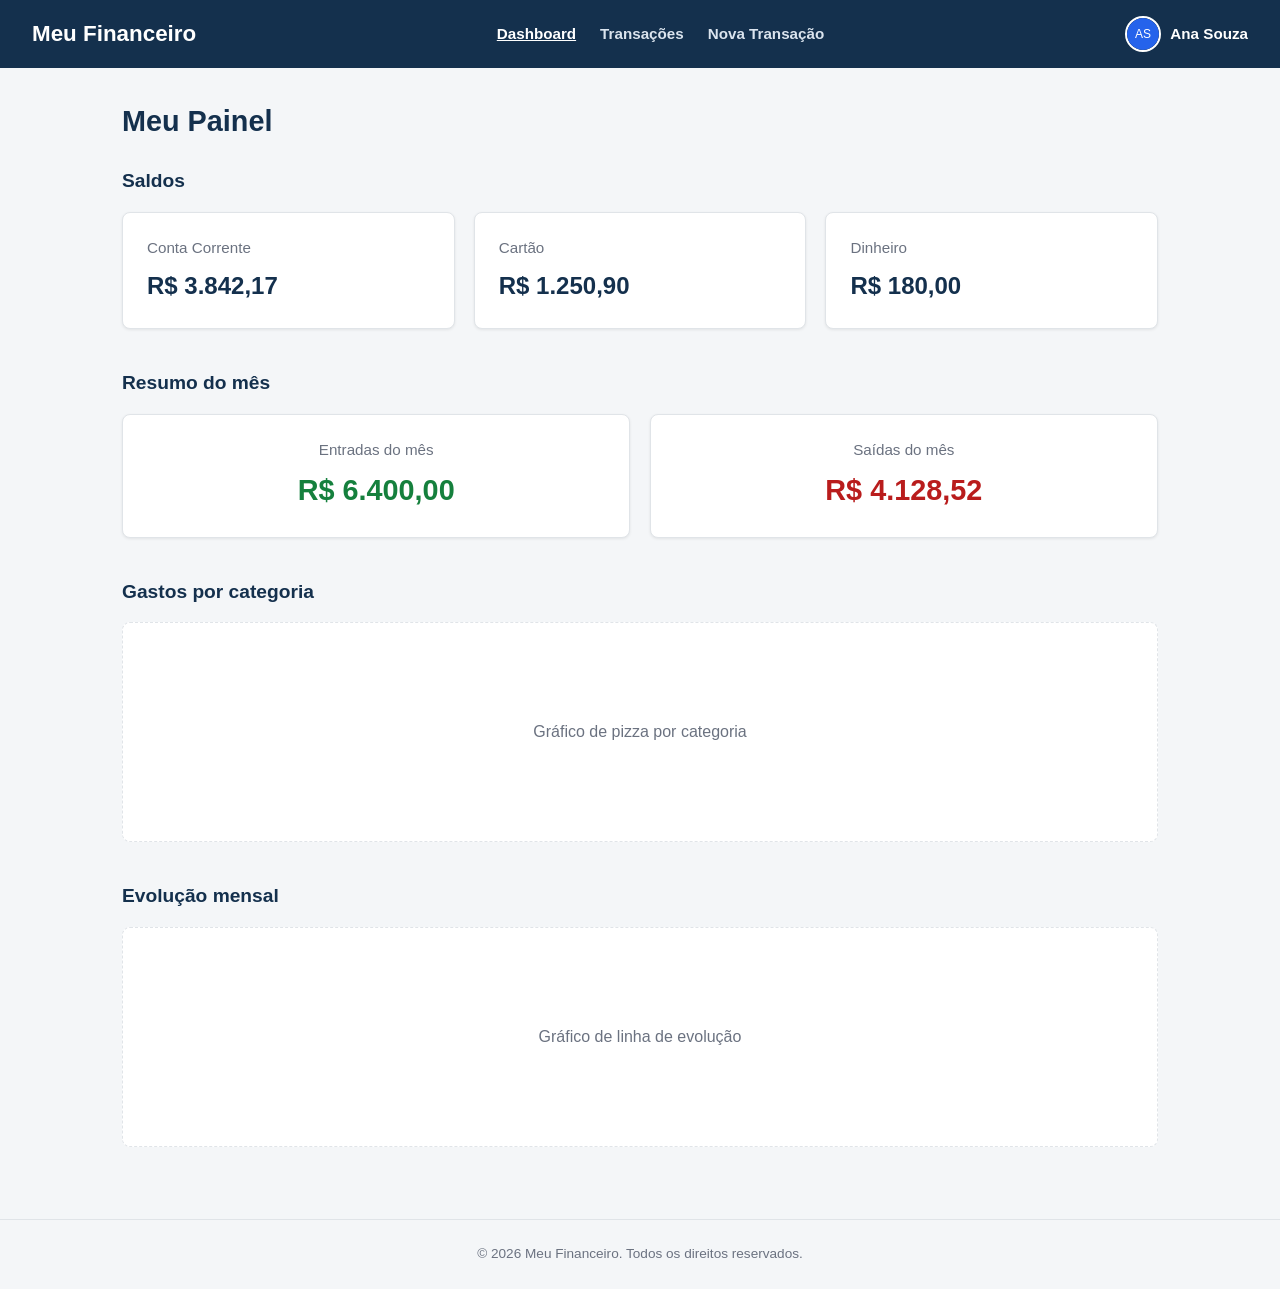
==== sistemafinanceiro_v1_html_css/dashboard.html @ 0a4e5786 "Initial commit: sistema financeiro demo (HTML/CSS) Co-Authored-By: Claude Sonnet 5 <noreply@anthropi" ====
<!DOCTYPE html>
<html lang="pt-br">
<head>
  <meta charset="UTF-8">
  <meta name="viewport" content="width=device-width, initial-scale=1.0">
  <title>Dashboard - Meu Financeiro</title>
  <link rel="stylesheet" href="estilos.css">
</head>
<body>

  <header class="cabecalho">
    <span class="cabecalho__logo">Meu Financeiro</span>

    <nav class="navegacao">
      <a class="navegacao__link navegacao__link--ativo" href="dashboard.html">Dashboard</a>
      <a class="navegacao__link" href="transacoes.html">Transações</a>
      <a class="navegacao__link" href="nova-transacao.html">Nova Transação</a>
    </nav>

    <div class="cabecalho__usuario">
      <img
        class="cabecalho__avatar"
        src="data:image/svg+xml;utf8,%3Csvg xmlns='http://www.w3.org/2000/svg' width='64' height='64'%3E%3Crect width='64' height='64' rx='32' fill='%232563eb'/%3E%3Ctext x='32' y='40' font-size='24' fill='white' text-anchor='middle' font-family='Arial'%3EAS%3C/text%3E%3C/svg%3E"
        alt="Foto de perfil de Ana Souza">
      <span class="cabecalho__nome-usuario">Ana Souza</span>
    </div>
  </header>

  <main class="conteudo-principal">
    <h1 class="titulo-pagina">Meu Painel</h1>

    <section class="secao">
      <h2 class="secao__titulo">Saldos</h2>
      <div class="grade-cartoes">

        <div class="cartao-conta">
          <p class="cartao-conta__nome">Conta Corrente</p>
          <p class="cartao-conta__saldo">R$ 3.842,17</p>
        </div>

        <div class="cartao-conta">
          <p class="cartao-conta__nome">Cartão</p>
          <p class="cartao-conta__saldo">R$ 1.250,90</p>
        </div>

        <div class="cartao-conta">
          <p class="cartao-conta__nome">Dinheiro</p>
          <p class="cartao-conta__saldo">R$ 180,00</p>
        </div>

      </div>
    </section>

    <section class="secao">
      <h2 class="secao__titulo">Resumo do mês</h2>
      <div class="resumo-mes">

        <div class="resumo-mes__bloco">
          <p class="resumo-mes__rotulo">Entradas do mês</p>
          <p class="resumo-mes__valor resumo-mes__valor--entrada">R$ 6.400,00</p>
        </div>

        <div class="resumo-mes__bloco">
          <p class="resumo-mes__rotulo">Saídas do mês</p>
          <p class="resumo-mes__valor resumo-mes__valor--saida">R$ 4.128,52</p>
        </div>

      </div>
    </section>

    <section class="secao">
      <h2 class="secao__titulo">Gastos por categoria</h2>
      <div class="placeholder-grafico">
        Gráfico de pizza por categoria
      </div>
    </section>

    <section class="secao">
      <h2 class="secao__titulo">Evolução mensal</h2>
      <div class="placeholder-grafico">
        Gráfico de linha de evolução
      </div>
    </section>

  </main>

  <footer class="rodape">
    <p>&copy; 2026 Meu Financeiro. Todos os direitos reservados.</p>
  </footer>

</body>
</html>
---- sistemafinanceiro_v1_html_css/estilos.css ----
/* ==========================================================================
   MEU FINANCEIRO - Folha de estilos compartilhada
   Este arquivo é usado por todas as páginas do app.
   As seções abaixo estão organizadas para facilitar a leitura.
   ========================================================================== */

/* --------------------------------------------------------------------------
   1. VARIÁVEIS GLOBAIS (identidade visual)
   Mude os valores aqui para trocar as cores e a fonte de todo o site.
   -------------------------------------------------------------------------- */
:root {
  /* Cores principais */
  --cor-primaria: #14304d;        /* azul-marinho: cabeçalho e títulos */
  --cor-primaria-escura: #0c2036; /* variação mais escura da primária */
  --cor-destaque: #2563eb;        /* azul vibrante: botões de ação principal */
  --cor-destaque-hover: #1d4ed8;  /* estado hover do botão de destaque */

  /* Cores de fundo e texto */
  --cor-fundo: #f4f6f8;           /* fundo geral da página */
  --cor-fundo-card: #ffffff;      /* fundo de cartões e caixas */
  --cor-borda: #e0e4e8;           /* bordas suaves */
  --cor-texto-principal: #1f2937; /* texto principal, quase preto */
  --cor-texto-secundario: #6b7280;/* texto secundário, cinza médio */

  /* Cores de valores financeiros */
  --cor-entrada: #15803d;   /* verde: receitas / entradas */
  --cor-saida: #b91c1c;     /* vermelho: despesas / saídas */

  /* Tipografia */
  --fonte-principal: "Segoe UI", Roboto, Arial, sans-serif;

  /* Espaçamentos e bordas reutilizáveis */
  --raio-borda: 8px;
  --sombra-card: 0 1px 3px rgba(0, 0, 0, 0.08);
}

/* --------------------------------------------------------------------------
   2. RESET BÁSICO
   Remove estilos padrão do navegador para começar do zero.
   -------------------------------------------------------------------------- */
* {
  box-sizing: border-box;
  margin: 0;
  padding: 0;
}

body {
  font-family: var(--fonte-principal);
  background-color: var(--cor-fundo);
  color: var(--cor-texto-principal);
  line-height: 1.5;
}

a {
  color: var(--cor-destaque);
  text-decoration: none;
}

a:hover {
  text-decoration: underline;
}

img {
  display: block;
  max-width: 100%;
}

/* --------------------------------------------------------------------------
   3. CABEÇALHO E NAVEGAÇÃO
   Cabeçalho compartilhado pelas páginas internas (dashboard, transações,
   nova transação). A página de login usa uma variação simplificada.
   -------------------------------------------------------------------------- */
.cabecalho {
  background-color: var(--cor-primaria);
  color: #ffffff;
  padding: 1rem 2rem;
  display: flex;
  align-items: center;
  justify-content: space-between;
  flex-wrap: wrap;
  gap: 1rem;
}

.cabecalho__logo {
  font-size: 1.4rem;
  font-weight: 700;
  color: #ffffff;
}

.navegacao {
  display: flex;
  gap: 1.5rem;
  flex-wrap: wrap;
}

.navegacao__link {
  color: #dbe4ee;
  font-weight: 600;
  font-size: 0.95rem;
}

.navegacao__link:hover,
.navegacao__link--ativo {
  color: #ffffff;
  text-decoration: underline;
}

.cabecalho__usuario {
  display: flex;
  align-items: center;
  gap: 0.6rem;
}

.cabecalho__avatar {
  width: 36px;
  height: 36px;
  border-radius: 50%;
  border: 2px solid #ffffff;
}

.cabecalho__nome-usuario {
  font-weight: 600;
  font-size: 0.95rem;
  color: #ffffff;
}

/* Cabeçalho simplificado usado apenas na página de login */
.cabecalho-login {
  background-color: var(--cor-primaria);
  color: #ffffff;
  padding: 1.5rem;
  text-align: center;
}

.cabecalho-login__logo {
  font-size: 1.6rem;
  font-weight: 700;
}

/* --------------------------------------------------------------------------
   4. ESTRUTURA GERAL DE PÁGINA
   -------------------------------------------------------------------------- */
.conteudo-principal {
  max-width: 1100px;
  margin: 0 auto;
  padding: 2rem;
}

.conteudo-principal--centralizado {
  max-width: 420px;
  padding-top: 4rem;
}

.titulo-pagina {
  font-size: 1.8rem;
  color: var(--cor-primaria);
  margin-bottom: 1.5rem;
}

.secao {
  margin-bottom: 2.5rem;
}

.secao__titulo {
  font-size: 1.2rem;
  color: var(--cor-primaria);
  margin-bottom: 1rem;
}

.rodape {
  text-align: center;
  padding: 1.5rem;
  color: var(--cor-texto-secundario);
  font-size: 0.85rem;
  border-top: 1px solid var(--cor-borda);
}

/* --------------------------------------------------------------------------
   5. FORMULÁRIOS
   Usado nas páginas de login e nova transação.
   -------------------------------------------------------------------------- */
.formulario {
  background-color: var(--cor-fundo-card);
  border: 1px solid var(--cor-borda);
  border-radius: var(--raio-borda);
  box-shadow: var(--sombra-card);
  padding: 2rem;
}

.campo {
  margin-bottom: 1.2rem;
  display: flex;
  flex-direction: column;
  gap: 0.4rem;
}

.campo__rotulo {
  font-size: 0.9rem;
  font-weight: 600;
  color: var(--cor-texto-principal);
}

.campo__entrada {
  padding: 0.65rem 0.8rem;
  border: 1px solid var(--cor-borda);
  border-radius: var(--raio-borda);
  font-size: 1rem;
  font-family: inherit;
  color: var(--cor-texto-principal);
  background-color: #ffffff;
}

.campo__entrada:focus {
  outline: 2px solid var(--cor-destaque);
  outline-offset: 1px;
}

.campo-linha {
  display: flex;
  gap: 1rem;
  flex-wrap: wrap;
}

.campo-linha .campo {
  flex: 1;
  min-width: 160px;
}

/* --------------------------------------------------------------------------
   6. BOTÕES
   -------------------------------------------------------------------------- */
.botao {
  display: inline-block;
  padding: 0.75rem 1.5rem;
  border-radius: var(--raio-borda);
  border: none;
  font-size: 1rem;
  font-weight: 600;
  font-family: inherit;
  cursor: pointer;
  text-align: center;
}

.botao--destaque {
  background-color: var(--cor-destaque);
  color: #ffffff;
  width: 100%;
}

.botao--destaque:hover {
  background-color: var(--cor-destaque-hover);
}

.botao--secundario {
  background-color: transparent;
  color: var(--cor-texto-secundario);
  border: 1px solid var(--cor-borda);
}

.botao--secundario:hover {
  background-color: var(--cor-fundo);
}

.links-auxiliares {
  margin-top: 1.2rem;
  display: flex;
  justify-content: space-between;
  font-size: 0.85rem;
}

.acoes-formulario {
  display: flex;
  gap: 1rem;
  margin-top: 1.5rem;
}

.acoes-formulario .botao--destaque {
  width: auto;
  flex: 1;
}

/* --------------------------------------------------------------------------
   7. CARDS DE SALDO (dashboard)
   -------------------------------------------------------------------------- */
.grade-cartoes {
  display: grid;
  grid-template-columns: repeat(auto-fit, minmax(220px, 1fr));
  gap: 1.2rem;
}

.cartao-conta {
  background-color: var(--cor-fundo-card);
  border: 1px solid var(--cor-borda);
  border-radius: var(--raio-borda);
  box-shadow: var(--sombra-card);
  padding: 1.5rem;
}

.cartao-conta__nome {
  font-size: 0.95rem;
  color: var(--cor-texto-secundario);
  margin-bottom: 0.5rem;
}

.cartao-conta__saldo {
  font-size: 1.5rem;
  font-weight: 700;
  color: var(--cor-primaria);
}

/* --------------------------------------------------------------------------
   8. RESUMO DO MÊS
   -------------------------------------------------------------------------- */
.resumo-mes {
  display: grid;
  grid-template-columns: repeat(auto-fit, minmax(220px, 1fr));
  gap: 1.2rem;
}

.resumo-mes__bloco {
  background-color: var(--cor-fundo-card);
  border: 1px solid var(--cor-borda);
  border-radius: var(--raio-borda);
  box-shadow: var(--sombra-card);
  padding: 1.5rem;
  text-align: center;
}

.resumo-mes__rotulo {
  font-size: 0.95rem;
  color: var(--cor-texto-secundario);
  margin-bottom: 0.5rem;
}

.resumo-mes__valor {
  font-size: 1.8rem;
  font-weight: 700;
}

.resumo-mes__valor--entrada {
  color: var(--cor-entrada);
}

.resumo-mes__valor--saida {
  color: var(--cor-saida);
}

/* --------------------------------------------------------------------------
   9. ESPAÇOS RESERVADOS PARA GRÁFICOS
   Sem JavaScript, então usamos blocos com texto explicativo no lugar.
   -------------------------------------------------------------------------- */
.placeholder-grafico {
  background-color: var(--cor-fundo-card);
  border: 1px dashed var(--cor-borda);
  border-radius: var(--raio-borda);
  height: 220px;
  display: flex;
  align-items: center;
  justify-content: center;
  color: var(--cor-texto-secundario);
  font-size: 1rem;
  text-align: center;
}

/* --------------------------------------------------------------------------
   10. BARRA DE FILTROS (transações)
   -------------------------------------------------------------------------- */
.barra-filtros {
  background-color: var(--cor-fundo-card);
  border: 1px solid var(--cor-borda);
  border-radius: var(--raio-borda);
  box-shadow: var(--sombra-card);
  padding: 1.2rem;
  display: flex;
  gap: 1rem;
  flex-wrap: wrap;
  margin-bottom: 1.5rem;
}

.barra-filtros .campo {
  margin-bottom: 0;
  min-width: 160px;
  flex: 1;
}

/* --------------------------------------------------------------------------
   11. LISTA DE TRANSAÇÕES
   -------------------------------------------------------------------------- */
.lista-transacoes {
  list-style: none;
  background-color: var(--cor-fundo-card);
  border: 1px solid var(--cor-borda);
  border-radius: var(--raio-borda);
  box-shadow: var(--sombra-card);
  overflow: hidden;
}

.transacao {
  display: flex;
  align-items: center;
  justify-content: space-between;
  gap: 1rem;
  padding: 1rem 1.5rem;
  border-bottom: 1px solid var(--cor-borda);
  flex-wrap: wrap;
}

.transacao:last-child {
  border-bottom: none;
}

.transacao__info {
  flex: 2;
  min-width: 180px;
}

.transacao__descricao {
  font-weight: 600;
  color: var(--cor-texto-principal);
}

.transacao__detalhes {
  font-size: 0.85rem;
  color: var(--cor-texto-secundario);
}

.transacao__data {
  flex: 1;
  min-width: 100px;
  font-size: 0.9rem;
  color: var(--cor-texto-secundario);
}

.transacao__valor {
  flex: 1;
  min-width: 120px;
  font-weight: 700;
  font-size: 1.05rem;
  text-align: right;
}

.transacao__valor--entrada {
  color: var(--cor-entrada);
}

.transacao__valor--saida {
  color: var(--cor-saida);
}

.transacao__acoes {
  display: flex;
  gap: 0.5rem;
}

.transacao__botao-acao {
  background: none;
  border: 1px solid var(--cor-borda);
  border-radius: var(--raio-borda);
  padding: 0.4rem 0.7rem;
  font-size: 0.85rem;
  font-family: inherit;
  cursor: pointer;
  color: var(--cor-texto-secundario);
}

.transacao__botao-acao:hover {
  background-color: var(--cor-fundo);
}
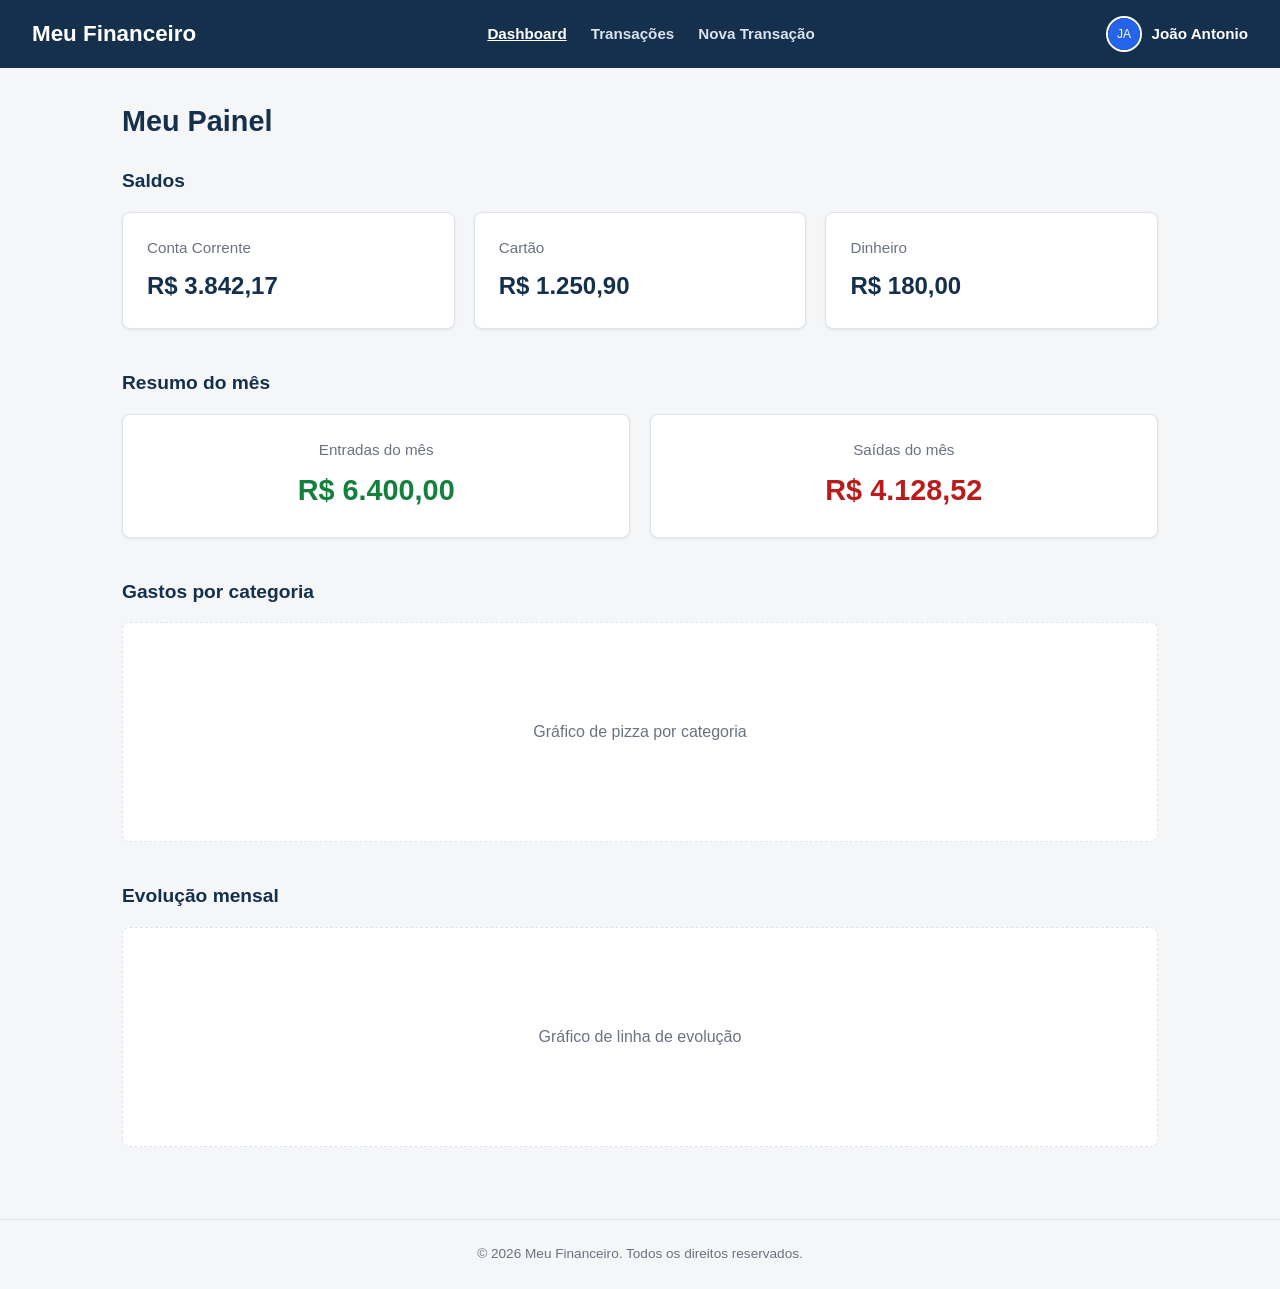
==== commit b3e67c1a: "Ajusta tela de login e troca usuario do cabecalho para Joao Antonio - tela-login.html: campos nome, " ====
--- a/sistemafinanceiro_v1_html_css/dashboard.html
+++ b/sistemafinanceiro_v1_html_css/dashboard.html
@@ -20,9 +20,9 @@
     <div class="cabecalho__usuario">
       <img
         class="cabecalho__avatar"
-        src="data:image/svg+xml;utf8,%3Csvg xmlns='http://www.w3.org/2000/svg' width='64' height='64'%3E%3Crect width='64' height='64' rx='32' fill='%232563eb'/%3E%3Ctext x='32' y='40' font-size='24' fill='white' text-anchor='middle' font-family='Arial'%3EAS%3C/text%3E%3C/svg%3E"
-        alt="Foto de perfil de Ana Souza">
-      <span class="cabecalho__nome-usuario">Ana Souza</span>
+        src="data:image/svg+xml;utf8,%3Csvg xmlns='http://www.w3.org/2000/svg' width='64' height='64'%3E%3Crect width='64' height='64' rx='32' fill='%232563eb'/%3E%3Ctext x='32' y='40' font-size='24' fill='white' text-anchor='middle' font-family='Arial'%3EJA%3C/text%3E%3C/svg%3E"
+        alt="Foto de perfil de João Antonio">
+      <span class="cabecalho__nome-usuario">João Antonio</span>
     </div>
   </header>
 
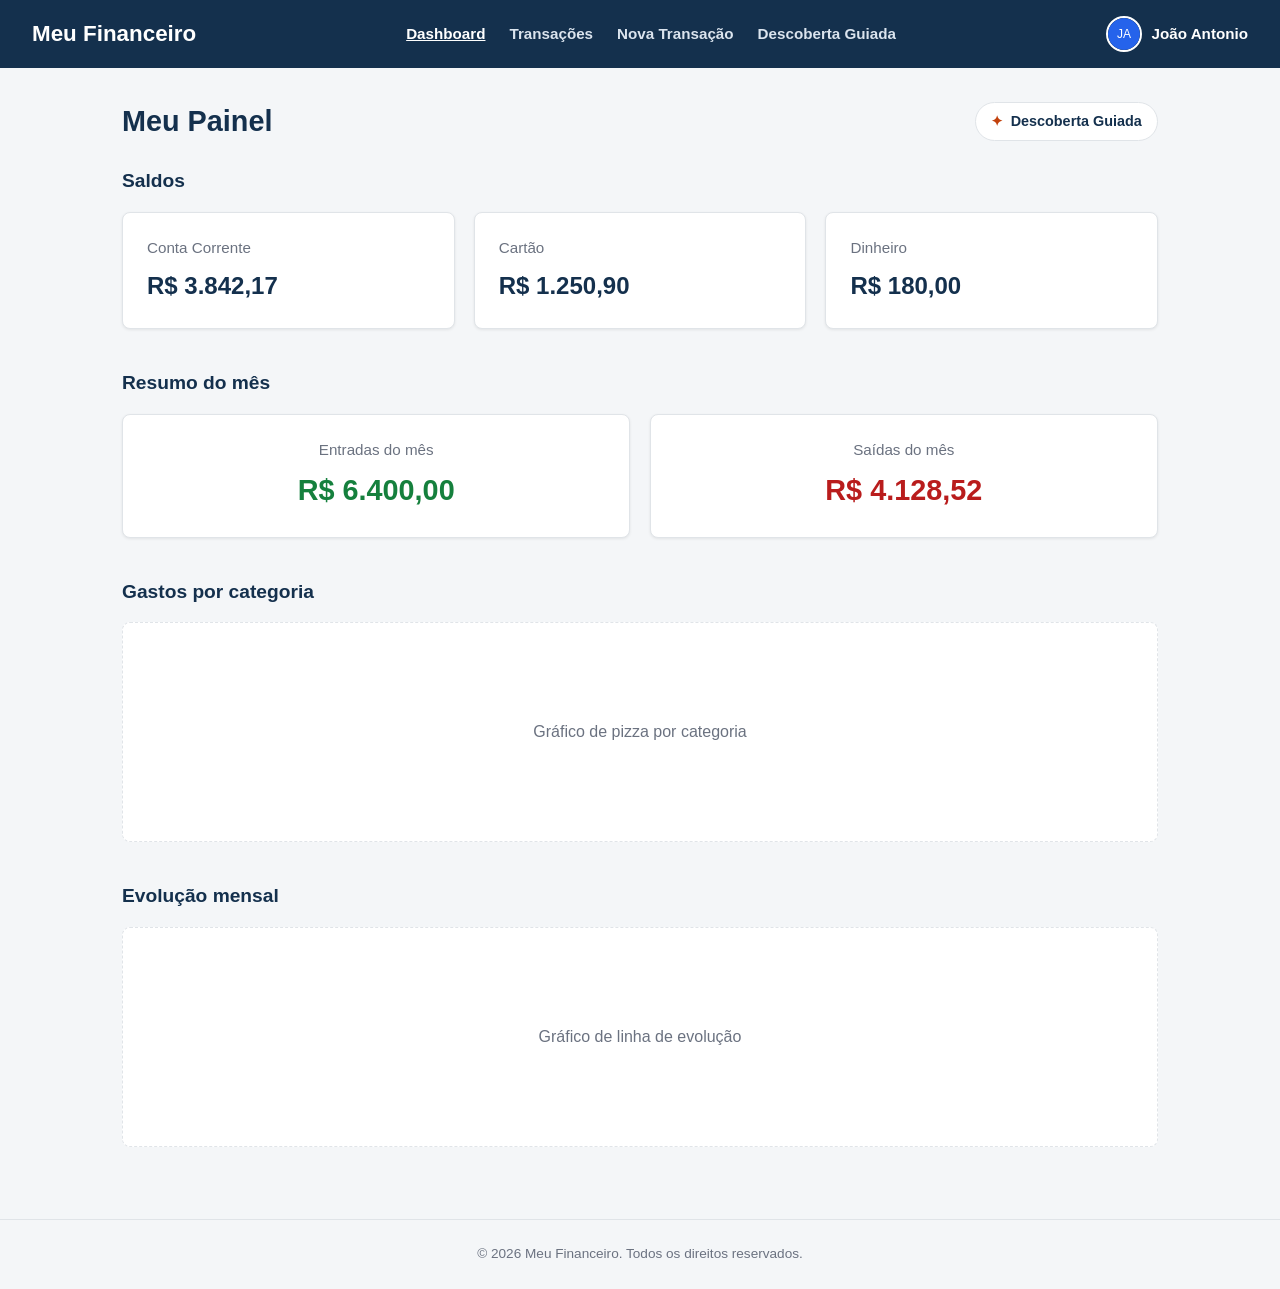
==== commit f8ad4bdb: "Adiciona atividade Descoberta Guiada de hierarquia visual Nova página interativa em 5 etapas (teste " ====
--- a/sistemafinanceiro_v1_html_css/dashboard.html
+++ b/sistemafinanceiro_v1_html_css/dashboard.html
@@ -15,6 +15,7 @@
       <a class="navegacao__link navegacao__link--ativo" href="dashboard.html">Dashboard</a>
       <a class="navegacao__link" href="transacoes.html">Transações</a>
       <a class="navegacao__link" href="nova-transacao.html">Nova Transação</a>
+      <a class="navegacao__link" href="descoberta-guiada.html">Descoberta Guiada</a>
     </nav>
 
     <div class="cabecalho__usuario">
@@ -26,14 +27,32 @@
     </div>
   </header>
 
-  <main class="conteudo-principal">
-    <h1 class="titulo-pagina">Meu Painel</h1>
+  <main class="conteudo-principal painel" id="painel">
+    <div class="titulo-linha">
+      <h1 class="titulo-pagina">Meu Painel</h1>
+      <a class="link-atividade" href="descoberta-guiada.html">
+        <span class="link-atividade__icone" aria-hidden="true">✦</span>
+        Descoberta Guiada
+      </a>
+    </div>
+
+    <div class="aviso-painel" id="aviso-painel" hidden>
+      <p class="aviso-painel__texto" id="aviso-painel-texto">
+        Você está vendo o painel depois do prompt aplicado na Descoberta Guiada.
+      </p>
+      <div class="aviso-painel__acoes">
+        <button class="botao botao--secundario" type="button" id="alternar-painel" aria-pressed="false">
+          Ver antes
+        </button>
+        <a href="descoberta-guiada.html">Voltar à atividade</a>
+      </div>
+    </div>
 
     <section class="secao">
       <h2 class="secao__titulo">Saldos</h2>
       <div class="grade-cartoes">
 
-        <div class="cartao-conta">
+        <div class="cartao-conta cartao-conta--principal">
           <p class="cartao-conta__nome">Conta Corrente</p>
           <p class="cartao-conta__saldo">R$ 3.842,17</p>
         </div>
@@ -88,5 +107,7 @@
     <p>&copy; 2026 Meu Financeiro. Todos os direitos reservados.</p>
   </footer>
 
+  <script src="estado-atividade.js"></script>
+  <script src="dashboard.js"></script>
 </body>
 </html>
--- a/sistemafinanceiro_v1_html_css/estilos.css
+++ b/sistemafinanceiro_v1_html_css/estilos.css
@@ -65,6 +65,20 @@
   max-width: 100%;
 }
 
+/* Foco visível para quem navega pelo teclado */
+a:focus-visible,
+button:focus-visible,
+input:focus-visible,
+select:focus-visible,
+textarea:focus-visible {
+  outline: 3px solid var(--cor-destaque);
+  outline-offset: 2px;
+}
+
+.cabecalho a:focus-visible {
+  outline-color: #ffffff;
+}
+
 /* --------------------------------------------------------------------------
    3. CABEÇALHO E NAVEGAÇÃO
    Cabeçalho compartilhado pelas páginas internas (dashboard, transações,
@@ -308,6 +322,80 @@
   color: var(--cor-primaria);
 }
 
+/* Linha do título do dashboard com o atalho para a Descoberta Guiada */
+.titulo-linha {
+  display: flex;
+  align-items: center;
+  justify-content: space-between;
+  flex-wrap: wrap;
+  gap: 0.75rem 1rem;
+  margin-bottom: 1.5rem;
+}
+
+.titulo-linha .titulo-pagina {
+  margin-bottom: 0;
+}
+
+.link-atividade {
+  display: inline-flex;
+  align-items: center;
+  gap: 0.45rem;
+  padding: 0.5rem 0.95rem;
+  border: 1px solid var(--cor-borda);
+  border-radius: 999px;
+  background-color: var(--cor-fundo-card);
+  color: var(--cor-primaria);
+  font-size: 0.9rem;
+  font-weight: 600;
+  transition: border-color 0.2s ease, box-shadow 0.2s ease;
+}
+
+.link-atividade:hover {
+  text-decoration: none;
+  border-color: var(--cor-primaria);
+  box-shadow: var(--sombra-card);
+}
+
+.link-atividade__icone {
+  color: #c2410c;
+}
+
+/* Aviso exibido quando o prompt da Descoberta Guiada foi aplicado */
+.aviso-painel {
+  display: flex;
+  align-items: center;
+  justify-content: space-between;
+  flex-wrap: wrap;
+  gap: 0.75rem 1rem;
+  padding: 0.85rem 1.1rem;
+  margin-bottom: 1.5rem;
+  border: 1px solid #bbf7d0;
+  border-radius: var(--raio-borda);
+  background-color: #f0fdf4;
+  font-size: 0.92rem;
+}
+
+.aviso-painel[hidden] {
+  display: none;
+}
+
+.aviso-painel__texto {
+  color: #14532d;
+}
+
+.aviso-painel__acoes {
+  display: flex;
+  flex-wrap: wrap;
+  align-items: center;
+  gap: 0.75rem;
+}
+
+.aviso-painel .botao {
+  padding: 0.45rem 0.9rem;
+  font-size: 0.88rem;
+  background-color: #ffffff;
+}
+
 /* --------------------------------------------------------------------------
    8. RESUMO DO MÊS
    -------------------------------------------------------------------------- */
@@ -466,3 +554,159 @@
 .transacao__botao-acao:hover {
   background-color: var(--cor-fundo);
 }
+
+/* --------------------------------------------------------------------------
+   12. HIERARQUIA VISUAL MELHORADA (estado "depois" do painel)
+   Aplicado pela Descoberta Guiada ao dashboard real e à prévia da atividade.
+   O saldo principal ganha tamanho, peso, contraste e respiro; os
+   elementos secundários perdem peso para não competir com ele.
+   -------------------------------------------------------------------------- */
+.painel {
+  container-type: inline-size;
+  container-name: painel;
+}
+
+/* Transição só depois do primeiro desenho (o JS adiciona .painel--animado) */
+.painel--animado .cartao-conta,
+.painel--animado .resumo-mes__bloco,
+.painel--animado .cartao-conta__saldo,
+.painel--animado .resumo-mes__valor {
+  transition: background-color 0.35s ease, color 0.35s ease,
+              font-size 0.35s ease, padding 0.35s ease, box-shadow 0.35s ease;
+}
+
+.painel--hierarquia .secao:first-of-type {
+  margin-bottom: 3rem;
+}
+
+.painel--hierarquia .grade-cartoes {
+  grid-template-columns: minmax(0, 1.6fr) repeat(2, minmax(0, 1fr));
+  gap: 0.9rem;
+}
+
+/* Saldo principal: tamanho, peso, contraste e respiro */
+.painel--hierarquia .cartao-conta--principal {
+  padding: 1.75rem 2rem;
+  border-color: var(--cor-primaria);
+  background: linear-gradient(135deg, var(--cor-primaria) 0%, #1e4a75 100%);
+  box-shadow: 0 10px 28px rgba(20, 48, 77, 0.24);
+}
+
+.painel--hierarquia .cartao-conta--principal .cartao-conta__nome {
+  color: #c9d6e4;
+  font-size: 0.8rem;
+  font-weight: 600;
+  letter-spacing: 0.08em;
+  text-transform: uppercase;
+}
+
+.painel--hierarquia .cartao-conta--principal .cartao-conta__saldo {
+  color: #ffffff;
+  font-size: 2.25rem;
+  font-size: clamp(2rem, 5.5cqi, 2.9rem);
+  font-weight: 800;
+  line-height: 1.15;
+  letter-spacing: -0.02em;
+}
+
+/* Secundários: menos peso, menos contraste, agrupados */
+.painel--hierarquia .cartao-conta:not(.cartao-conta--principal),
+.painel--hierarquia .resumo-mes__bloco {
+  padding: 1rem 1.25rem;
+  background-color: #fafbfc;
+  box-shadow: none;
+}
+
+.painel--hierarquia .cartao-conta:not(.cartao-conta--principal) .cartao-conta__saldo {
+  color: #4b5563;
+  font-size: 1.15rem;
+  font-weight: 600;
+}
+
+.painel--hierarquia .cartao-conta__nome,
+.painel--hierarquia .resumo-mes__rotulo {
+  font-size: 0.875rem;
+}
+
+.painel--hierarquia .resumo-mes {
+  gap: 0.9rem;
+}
+
+.painel--hierarquia .resumo-mes__bloco {
+  text-align: left;
+}
+
+.painel--hierarquia .resumo-mes__valor {
+  font-size: 1.25rem;
+  font-weight: 600;
+}
+
+/* Variação de POSIÇÃO: o saldo ocupa a linha inteira, no topo */
+.painel--hierarquia-posicao .grade-cartoes {
+  grid-template-columns: repeat(2, minmax(0, 1fr));
+}
+
+.painel--hierarquia-posicao .cartao-conta--principal {
+  grid-column: 1 / -1;
+}
+
+.painel--hierarquia-posicao .cartao-conta--principal .cartao-conta__saldo {
+  font-size: 2.5rem;
+  font-size: clamp(2.25rem, 7cqi, 3.25rem);
+}
+
+/* Painéis estreitos: o principal vai para a linha inteira */
+@container painel (max-width: 560px) {
+  .painel--hierarquia .grade-cartoes {
+    grid-template-columns: repeat(2, minmax(0, 1fr));
+  }
+
+  .painel--hierarquia .cartao-conta--principal {
+    grid-column: 1 / -1;
+    padding: 1.5rem;
+  }
+
+  .painel--hierarquia .cartao-conta--principal .cartao-conta__saldo {
+    font-size: clamp(1.9rem, 10cqi, 2.5rem);
+  }
+}
+
+@container painel (max-width: 360px) {
+  .painel--hierarquia .grade-cartoes {
+    grid-template-columns: minmax(0, 1fr);
+  }
+}
+
+@media (prefers-reduced-motion: reduce) {
+  .painel--animado .cartao-conta,
+  .painel--animado .resumo-mes__bloco,
+  .painel--animado .cartao-conta__saldo,
+  .painel--animado .resumo-mes__valor {
+    transition: none;
+  }
+}
+
+/* --------------------------------------------------------------------------
+   13. AJUSTES PARA TELAS PEQUENAS
+   -------------------------------------------------------------------------- */
+@media (max-width: 600px) {
+  .cabecalho {
+    padding: 1rem;
+  }
+
+  .navegacao {
+    gap: 0.5rem 1rem;
+  }
+
+  .conteudo-principal {
+    padding: 1.5rem 1rem;
+  }
+
+  .conteudo-principal--centralizado {
+    padding-top: 2rem;
+  }
+
+  .titulo-pagina {
+    font-size: 1.5rem;
+  }
+}
